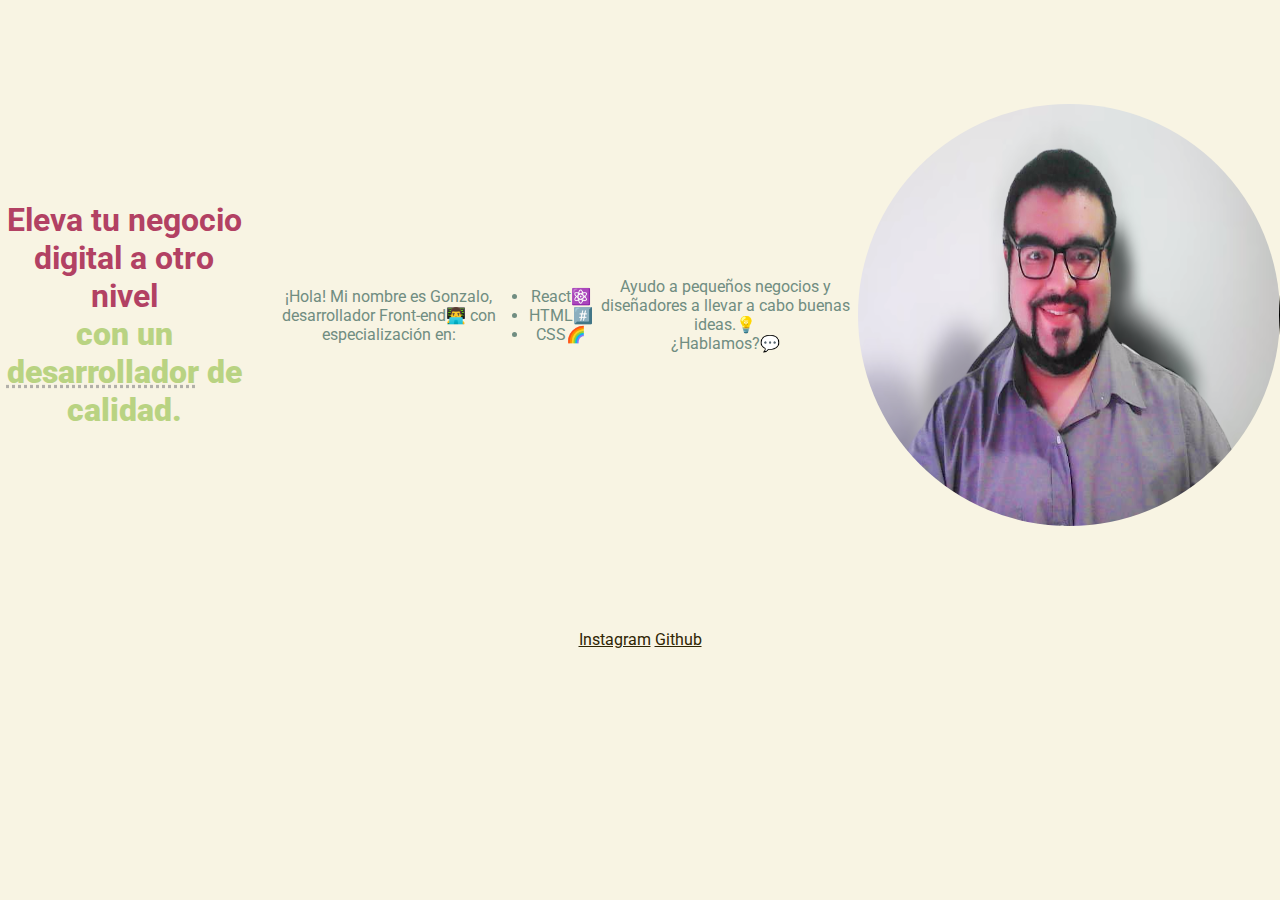
==== index.html @ 26fc6f2a "Agrega un UL con los skills y afuera del elemento p (con los cambios necesarios)." ====
<!DOCTYPE html>
<html lang="es-ar">
<head>
    <meta charset="UTF-8">
    <meta name="viewport" content="width=device-width, initial-scale=1.0">
    <link rel="preconnect" href="https://fonts.googleapis.com">
    <link rel="preconnect" href="https://fonts.gstatic.com" crossorigin>
    <link href="https://fonts.googleapis.com/css2?family=Roboto:ital,wght@0,100;0,300;0,400;0,500;0,700;0,900;1,100;1,300;1,400;1,500;1,700;1,900&display=swap" rel="stylesheet">
    <link rel="stylesheet" href="reset.css">
    <link rel="stylesheet" href="style.css">
    <title>Portafolio</title>
</head>
    <body>
        <header></header>
        <main class="presentacion">
            <h1>Eleva tu negocio digital a otro nivel <br>
                <strong>con un <span>desarrollador</span> de calidad.</strong>
            </h1>
            <p>
                ¡Hola! Mi nombre es Gonzalo, desarrollador Front-end👨‍💻 con especialización 
                en:
            </p>
            <ul class="listado">
                <li>React⚛️</li>
                <li>HTML#️⃣</li>
                <li>CSS🌈</li>
            </ul>  
            <p>
                Ayudo a pequeños negocios y diseñadores a llevar a cabo buenas ideas.💡 
                <br>¿Hablamos?💬
            </p>
            <div class="foto_principal">
                <img src="./img/Gonzalo.png" alt="Foto de Presentación">
            </div>
        </main>
        <footer>
            <a href="http://www.instagram.com" target="_blank">Instagram</a>
            <a href="http://www.github.com" target="_blank">Github</a>
        </footer>
    </body>
</html>
---- style.css ----
body {
    background-color: rgba(248, 244, 227);
    height: 100vh;
    width: 100vw;
    box-sizing: border-box;
}

.presentacion {
    display: flex;
    align-items: center;
}

h1, p, strong, a, .listado {
    font-family: "Roboto", Arial, Helvetica, sans-serif;
}

h1 {
    text-align: center;
    color: rgb(178, 65, 99);
}

strong {
    color: rgb(185, 211, 130);
}

span {
    text-decoration: underline;
    text-decoration-color: rgba(128, 128, 128, 0.582);
    text-decoration-style: dotted;
}

p, .listado {
    text-align: center;
    color: rgb(112, 141, 129);
}

img {
    border-radius: 100%;
    width: 33dvi;
    height: 33dvi;
}

a {
    color: rgb(47, 37, 4);
}

a:visited {
    color:rgb(47, 62, 4);
}

a:hover {
    color: rgb(112, 141, 129);
}

.foto_principal {
    display: flex;
    justify-content: center;
    align-items: center;
    height: 70vh;
}

footer {
    text-align: center;
}
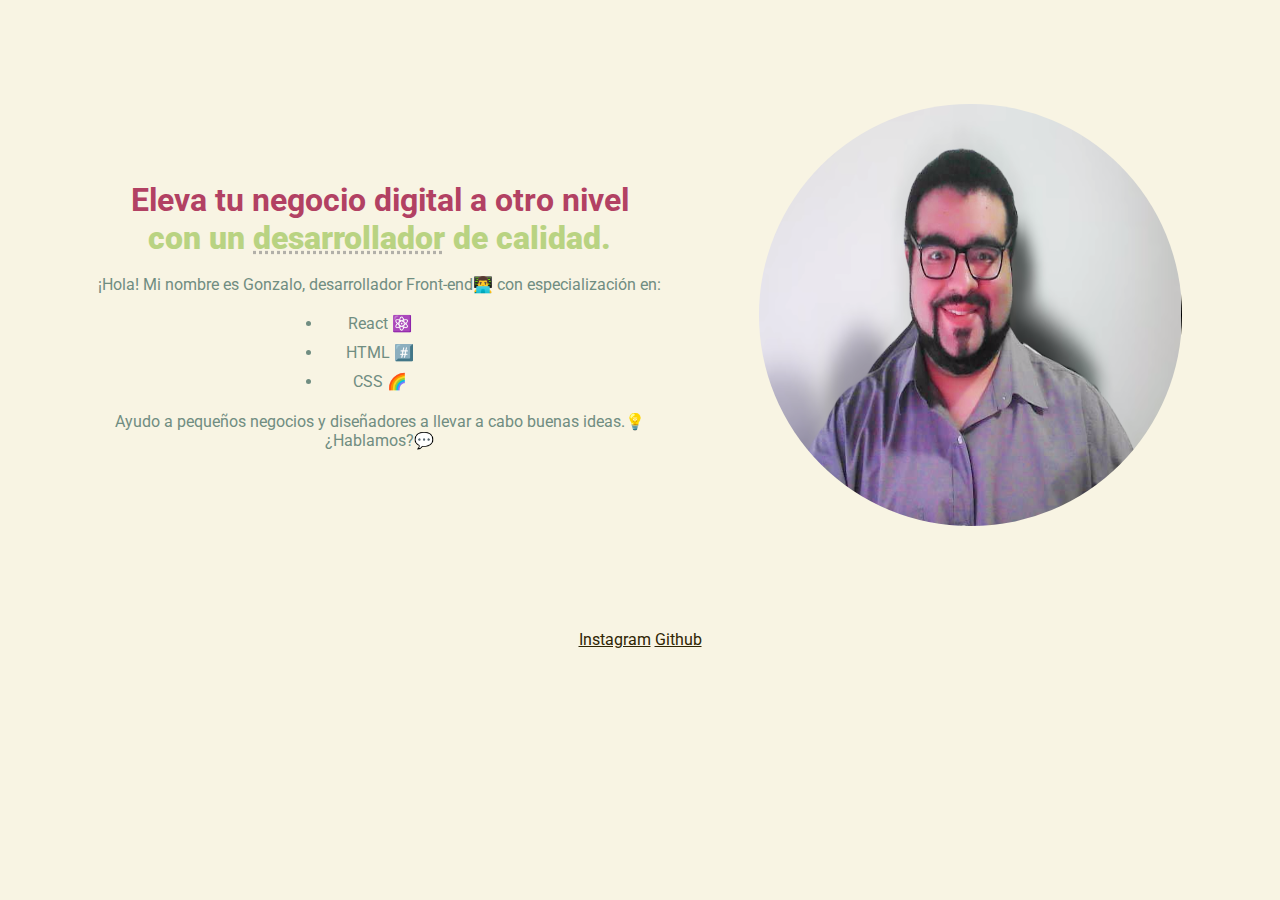
==== commit 9d9f8b00: "corregidas algunas cosas de CSS para responsive" ====
--- a/index.html
+++ b/index.html
@@ -11,24 +11,30 @@
     <title>Portafolio</title>
 </head>
     <body>
-        <header></header>
+        <header>
+        </header>
         <main class="presentacion">
-            <h1>Eleva tu negocio digital a otro nivel <br>
-                <strong>con un <span>desarrollador</span> de calidad.</strong>
-            </h1>
-            <p>
-                ¡Hola! Mi nombre es Gonzalo, desarrollador Front-end👨‍💻 con especialización 
-                en:
-            </p>
-            <ul class="listado">
-                <li>React⚛️</li>
-                <li>HTML#️⃣</li>
-                <li>CSS🌈</li>
-            </ul>  
-            <p>
-                Ayudo a pequeños negocios y diseñadores a llevar a cabo buenas ideas.💡 
-                <br>¿Hablamos?💬
-            </p>
+            <section class="presentacion__contenido">
+                <h1 class="presentacion__contenido__titulo">Eleva tu negocio digital a otro nivel <br>
+                    <strong>con un <span>desarrollador</span> de calidad.</strong>
+                </h1>
+                <p>
+                    ¡Hola! Mi nombre es Gonzalo, desarrollador Front-end👨‍💻 con especialización 
+                    en:
+                </p>
+    
+                <ul class="presentacion__listado">
+                    <li>React ⚛️</li>
+                    <li>HTML #️⃣</li>
+                    <li>CSS 🌈</li>
+                </ul>
+    
+                <p>
+                    Ayudo a pequeños negocios y diseñadores a llevar a cabo buenas ideas.💡 
+                    <br>¿Hablamos?💬
+                </p>
+            </section>
+            
             <div class="foto_principal">
                 <img src="./img/Gonzalo.png" alt="Foto de Presentación">
             </div>
--- a/style.css
+++ b/style.css
@@ -5,13 +5,10 @@
     box-sizing: border-box;
 }
 
-.presentacion {
-    display: flex;
-    align-items: center;
-}
-
-h1, p, strong, a, .listado {
+h1, p, strong, a, .presentacion__listado {
     font-family: "Roboto", Arial, Helvetica, sans-serif;
+    color: rgb(112, 141, 129);
+    margin: 2vh 0;
 }
 
 h1 {
@@ -29,19 +26,51 @@
     text-decoration-style: dotted;
 }
 
-p, .listado {
+.presentacion {
+    display: flex;
+    align-items: center;
+    justify-content: space-evenly;
+}
+
+ul {
+    display: block;
+    list-style-position: outside;
+    padding-left: 40%;
+    padding-right: 40%;
+    margin: 0;
+}
+
+li {
+    display: list-item;
+    align-items: center;
+    margin: 5px 0px;
+    padding-left: 0;
+    padding-right: 0%;
+    line-height: 1.5;
+}
+
+.presentacion__listado {
     text-align: center;
-    color: rgb(112, 141, 129);
+}
+
+p {
+    text-align: center;
 }
 
 img {
     border-radius: 100%;
-    width: 33dvi;
-    height: 33dvi;
+    width: 33vw;
+    height: 33vw;
 }
 
 a {
     color: rgb(47, 37, 4);
+}
+
+li::marker {
+    margin-right: 0;
+    font-size: 1em;
+    color: rgb(112, 141, 129);
 }
 
 a:visited {
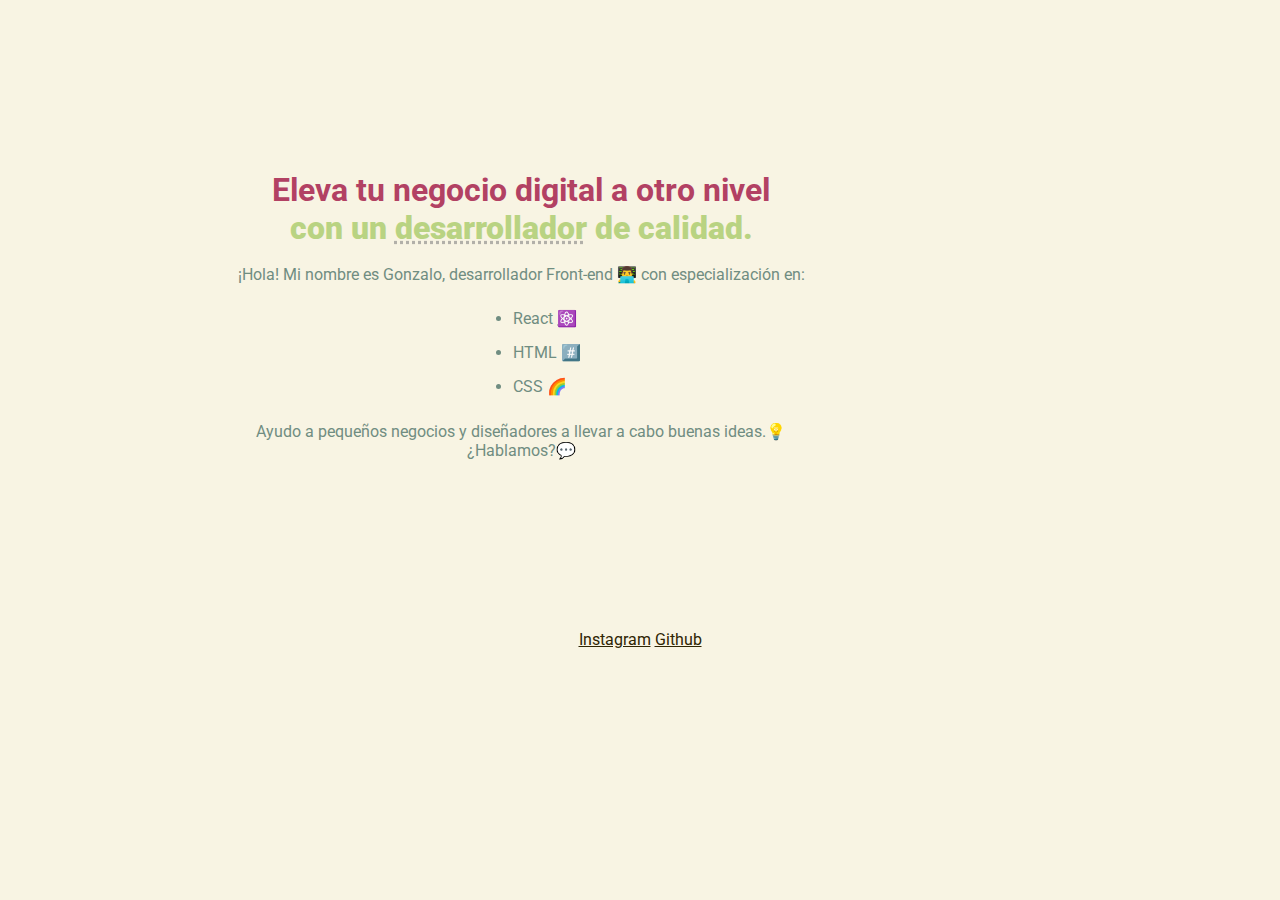
==== commit 6eabe5ea: "cambios sancho" ====
--- a/index.html
+++ b/index.html
@@ -19,12 +19,12 @@
                     <strong>con un <span>desarrollador</span> de calidad.</strong>
                 </h1>
                 <p>
-                    ¡Hola! Mi nombre es Gonzalo, desarrollador Front-end👨‍💻 con especialización 
+                    ¡Hola! Mi nombre es Gonzalo, desarrollador Front-end 👨‍💻 con especialización 
                     en:
                 </p>
     
                 <ul class="presentacion__listado">
-                    <li>React ⚛️</li>
+                    <li>React <span>⚛️</span></li> 
                     <li>HTML #️⃣</li>
                     <li>CSS 🌈</li>
                 </ul>
@@ -36,7 +36,7 @@
             </section>
             
             <div class="foto_principal">
-                <img src="./img/Gonzalo.png" alt="Foto de Presentación">
+                <!-- <img src="./img/Gonzalo.png" alt="Foto de Presentación"> -->
             </div>
         </main>
         <footer>
--- a/style.css
+++ b/style.css
@@ -33,20 +33,21 @@
 }
 
 ul {
-    display: block;
-    list-style-position: outside;
-    padding-left: 40%;
-    padding-right: 40%;
-    margin: 0;
+    display: flex;
+    flex-direction: column;
+    justify-content: center;
+    align-items: center;
+    width: 100%;
 }
 
 li {
-    display: list-item;
-    align-items: center;
+    width: 1em;
+    white-space: nowrap;
+    /* display: list-item; */
+    /* align-items: center; */
     margin: 5px 0px;
-    padding-left: 0;
-    padding-right: 0%;
     line-height: 1.5;
+    /* list-style: none; */
 }
 
 .presentacion__listado {
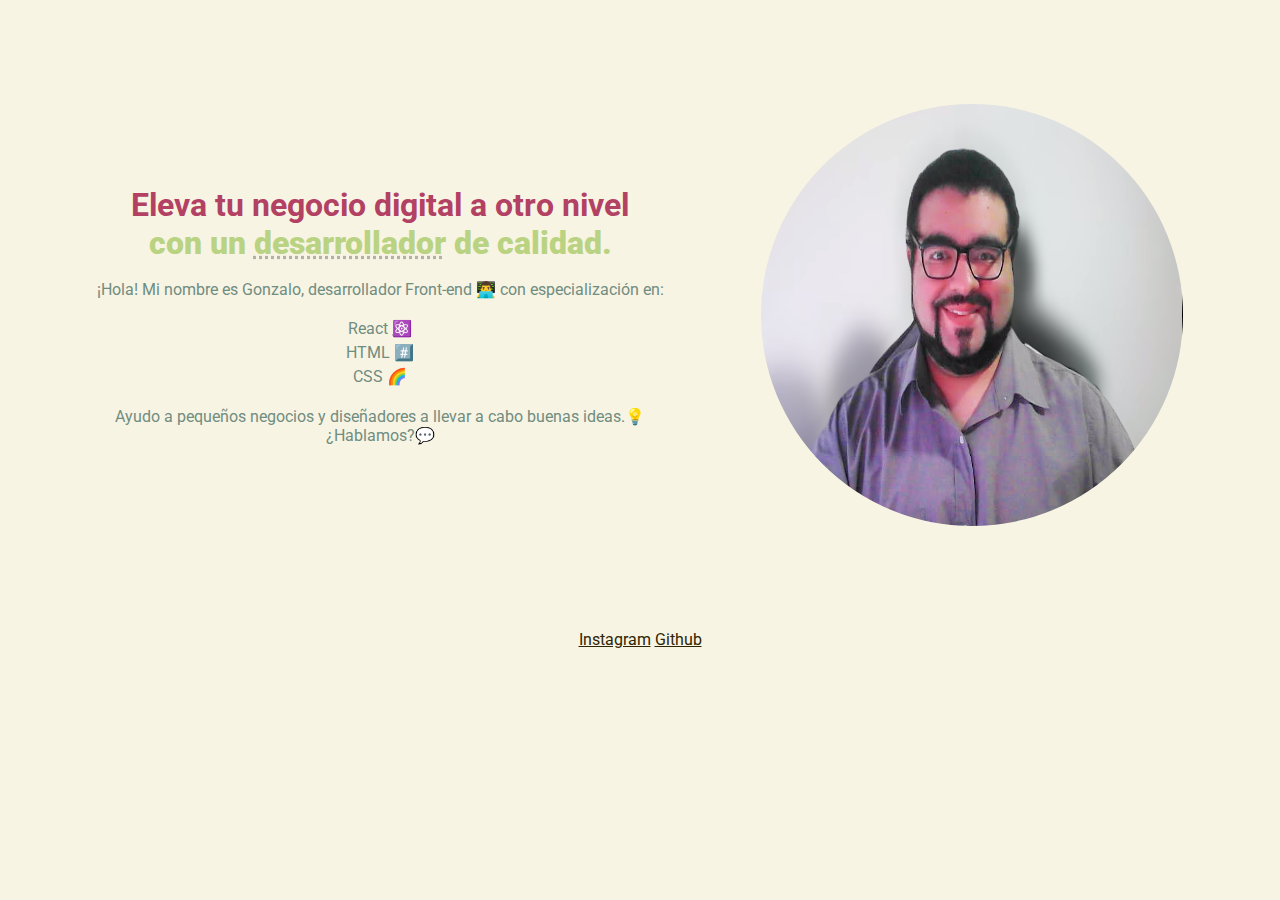
==== commit cca852db: "removidos los bullets y centrado correcto de las palabras" ====
--- a/index.html
+++ b/index.html
@@ -36,7 +36,7 @@
             </section>
             
             <div class="foto_principal">
-                <!-- <img src="./img/Gonzalo.png" alt="Foto de Presentación"> -->
+                <img src="./img/Gonzalo.png" alt="Foto de Presentación">
             </div>
         </main>
         <footer>
--- a/style.css
+++ b/style.css
@@ -39,15 +39,11 @@
     align-items: center;
     width: 100%;
 }
-
+  
 li {
-    width: 1em;
+    list-style: none;
     white-space: nowrap;
-    /* display: list-item; */
-    /* align-items: center; */
-    margin: 5px 0px;
     line-height: 1.5;
-    /* list-style: none; */
 }
 
 .presentacion__listado {
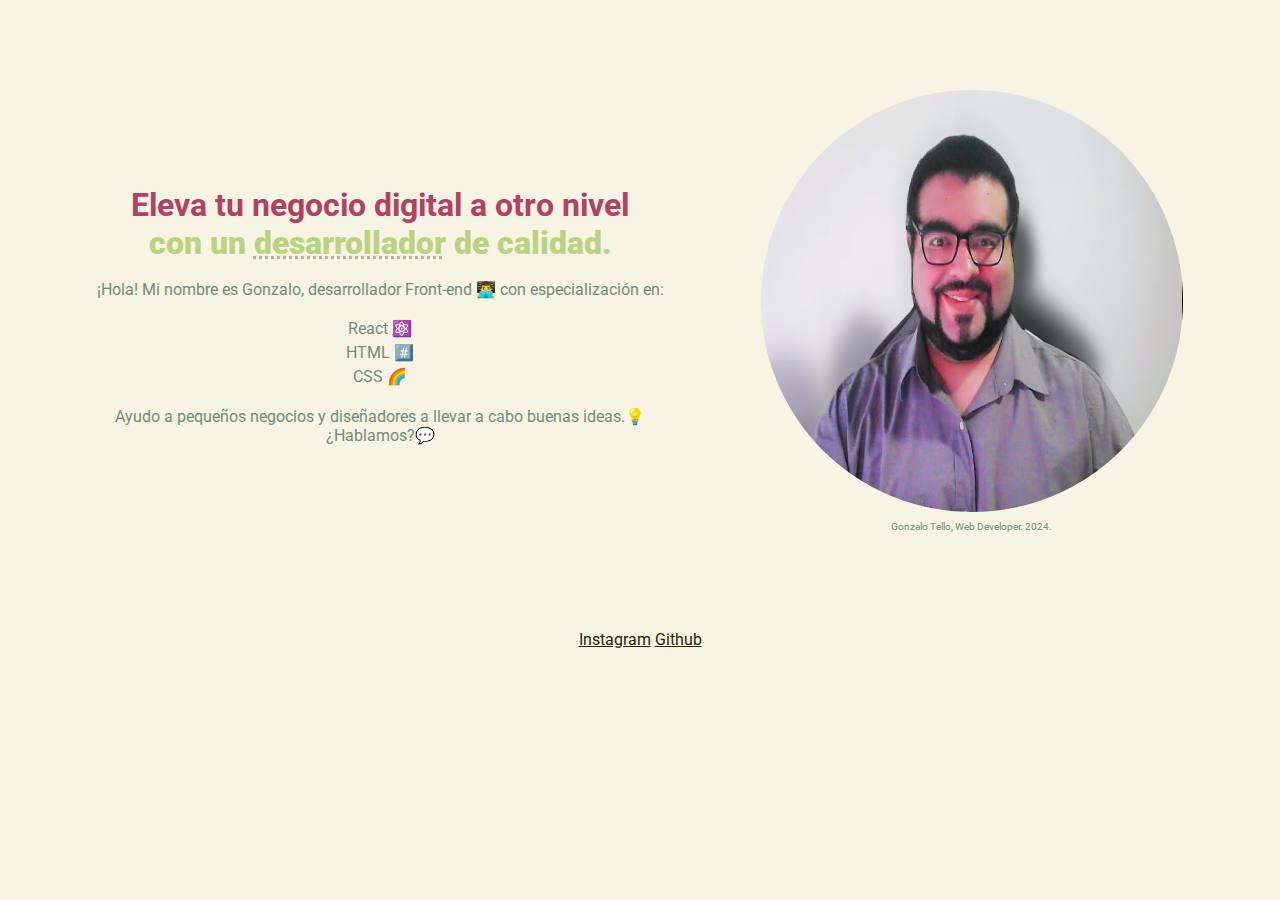
==== commit 74b61a77: "Mejor organización en CSS" ====
--- a/index.html
+++ b/index.html
@@ -23,7 +23,7 @@
                     en:
                 </p>
     
-                <ul class="presentacion__listado">
+                <ul class="presentacion__contenido__listado">
                     <li>React <span>⚛️</span></li> 
                     <li>HTML #️⃣</li>
                     <li>CSS 🌈</li>
@@ -35,13 +35,14 @@
                 </p>
             </section>
             
-            <div class="foto_principal">
+            <figure class="presentacion__foto_principal">
                 <img src="./img/Gonzalo.png" alt="Foto de Presentación">
-            </div>
+                <figcaption class="presentacion__foto_principal__caption">Gonzalo Tello, Web Developer. 2024.</figcaption>
+            </figure>
         </main>
         <footer>
-            <a href="http://www.instagram.com" target="_blank">Instagram</a>
-            <a href="http://www.github.com" target="_blank">Github</a>
+            <a class="enlaces" href="http://www.instagram.com" target="_blank">Instagram</a>
+            <a class="enlaces" href="http://www.github.com" target="_blank">Github</a>
         </footer>
     </body>
 </html>--- a/style.css
+++ b/style.css
@@ -1,3 +1,5 @@
+/* ---------- Body y Elementos agrupados ---------- */
+
 body {
     background-color: rgba(248, 244, 227);
     height: 100vh;
@@ -5,11 +7,13 @@
     box-sizing: border-box;
 }
 
-h1, p, strong, a, .presentacion__listado {
+h1, p, strong, a, .presentacion__contenido__listado, .presentacion__foto_principal__caption {
     font-family: "Roboto", Arial, Helvetica, sans-serif;
     color: rgb(112, 141, 129);
     margin: 2vh 0;
 }
+
+/* ---------- Elementos únicos ---------- */
 
 h1 {
     text-align: center;
@@ -26,12 +30,6 @@
     text-decoration-style: dotted;
 }
 
-.presentacion {
-    display: flex;
-    align-items: center;
-    justify-content: space-evenly;
-}
-
 ul {
     display: flex;
     flex-direction: column;
@@ -44,10 +42,6 @@
     list-style: none;
     white-space: nowrap;
     line-height: 1.5;
-}
-
-.presentacion__listado {
-    text-align: center;
 }
 
 p {
@@ -64,6 +58,37 @@
     color: rgb(47, 37, 4);
 }
 
+footer {
+    text-align: center;
+}
+
+/* ---------- Clases ---------- */
+
+.presentacion {
+    display: flex;
+    align-items: center;
+    justify-content: space-evenly;
+}
+
+.presentacion__contenido__listado {
+    text-align: center;
+}
+
+.presentacion__foto_principal {
+    display: flex;
+    flex-direction: column;
+    justify-content: center;
+    align-items: center;
+    height: 70vh;
+}
+
+.presentacion__foto_principal__caption {
+    font-size: 0.6em;
+    margin: 0.9em;
+}
+
+/* ---------- Interacciones ---------- */
+
 li::marker {
     margin-right: 0;
     font-size: 1em;
@@ -76,15 +101,4 @@
 
 a:hover {
     color: rgb(112, 141, 129);
-}
-
-.foto_principal {
-    display: flex;
-    justify-content: center;
-    align-items: center;
-    height: 70vh;
-}
-
-footer {
-    text-align: center;
 }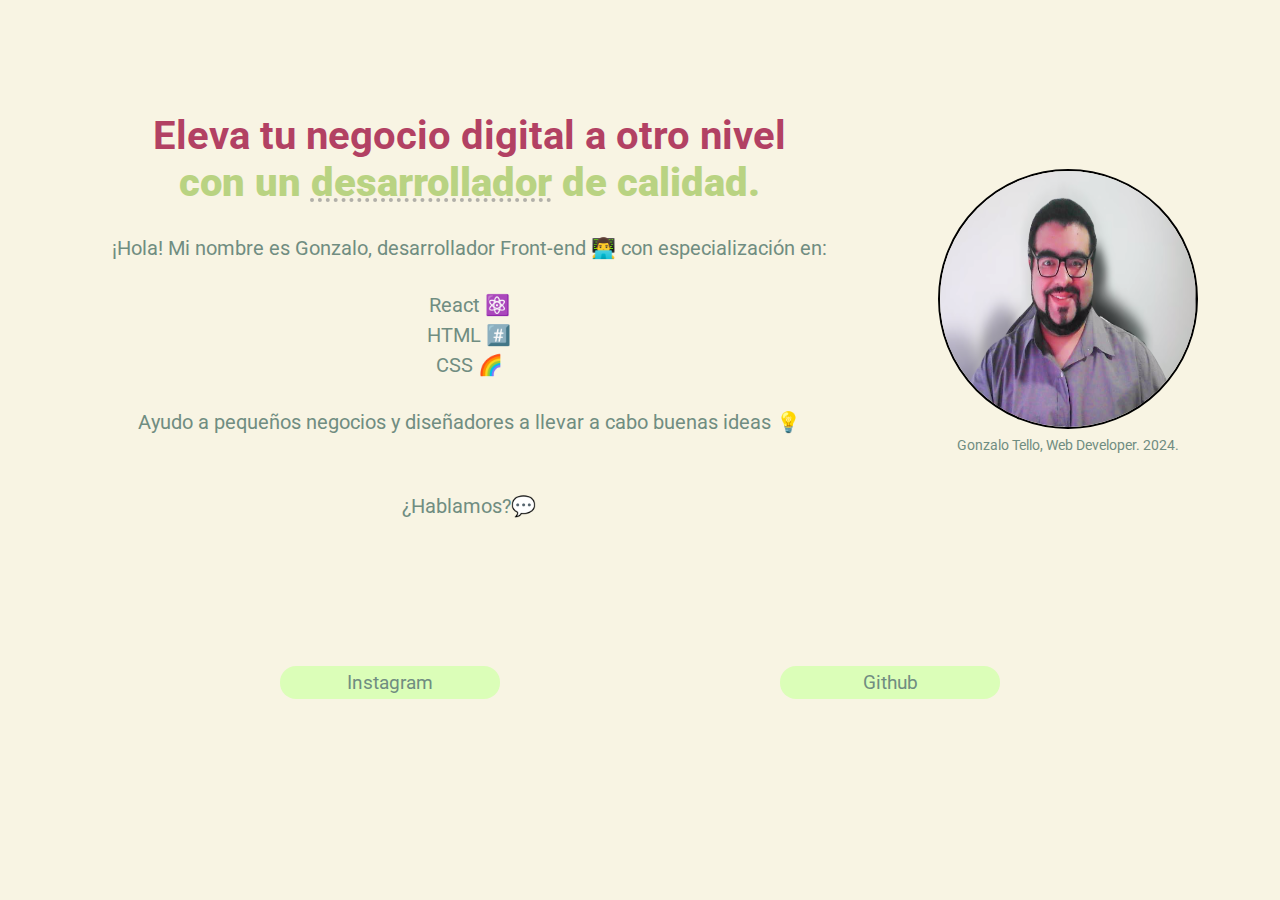
==== commit 72add22d: "versión final para terminar el portafolio" ====
--- a/index.html
+++ b/index.html
@@ -24,15 +24,18 @@
                 </p>
     
                 <ul class="presentacion__contenido__listado">
-                    <li>React <span>⚛️</span></li> 
+                    <li>React ⚛️</li> 
                     <li>HTML #️⃣</li>
                     <li>CSS 🌈</li>
                 </ul>
     
                 <p>
-                    Ayudo a pequeños negocios y diseñadores a llevar a cabo buenas ideas.💡 
-                    <br>¿Hablamos?💬
+                    Ayudo a pequeños negocios y diseñadores a llevar a cabo buenas ideas 💡
+                    <br>
                 </p>
+                <span class="presentacion__contenido__talk">
+                    ¿Hablamos?💬
+                </span>
             </section>
             
             <figure class="presentacion__foto_principal">
--- a/style.css
+++ b/style.css
@@ -7,10 +7,11 @@
     box-sizing: border-box;
 }
 
-h1, p, strong, a, .presentacion__contenido__listado, .presentacion__foto_principal__caption {
+h1, p, section, a, span, footer, .presentacion__contenido__listado, .presentacion__foto_principal__caption {
     font-family: "Roboto", Arial, Helvetica, sans-serif;
     color: rgb(112, 141, 129);
     margin: 2vh 0;
+    font-size: 40px;
 }
 
 /* ---------- Elementos únicos ---------- */
@@ -18,6 +19,12 @@
 h1 {
     text-align: center;
     color: rgb(178, 65, 99);
+}
+
+p {
+    text-align: center;
+    margin: 30px;
+    font-size: 0.5em;
 }
 
 strong {
@@ -28,6 +35,7 @@
     text-decoration: underline;
     text-decoration-color: rgba(128, 128, 128, 0.582);
     text-decoration-style: dotted;
+    color: rgb(185, 211, 130);
 }
 
 ul {
@@ -42,24 +50,22 @@
     list-style: none;
     white-space: nowrap;
     line-height: 1.5;
-}
-
-p {
-    text-align: center;
+    font-size: 0.5em;
 }
 
 img {
     border-radius: 100%;
-    width: 33vw;
-    height: 33vw;
-}
-
-a {
-    color: rgb(47, 37, 4);
+    width: 20vw;
+    height: 20vw;
+    border: 2px solid #000; /* 5px de ancho, línea sólida, color negro */
 }
 
 footer {
+    color: rgb(47, 37, 4);
+    display: flex;
     text-align: center;
+    justify-content: space-evenly;
+    flex-flow: row wrap;
 }
 
 /* ---------- Clases ---------- */
@@ -74,6 +80,16 @@
     text-align: center;
 }
 
+.presentacion__contenido__talk {
+    display: flex;
+    color: rgb(112, 141, 129);
+    justify-content: center;
+    margin-top: 60px;
+    text-decoration: none;
+    font-size: 0.5em;
+}
+
+
 .presentacion__foto_principal {
     display: flex;
     flex-direction: column;
@@ -83,8 +99,19 @@
 }
 
 .presentacion__foto_principal__caption {
-    font-size: 0.6em;
-    margin: 0.9em;
+    text-align: center;
+    font-size: 0.9em;
+    margin: 0.5em;
+}
+
+.enlaces {
+    width: 120px;
+    font-size: 1.2rem;
+    background-color:rgba(219, 254, 184);
+    justify-content: space-evenly;
+    padding: 5px 50px;
+    border-radius: 16px;
+    text-decoration: none;
 }
 
 /* ---------- Interacciones ---------- */
@@ -96,9 +123,9 @@
 }
 
 a:visited {
-    color:rgb(47, 62, 4);
+    color:rgb(122, 145, 141);
 }
 
 a:hover {
-    color: rgb(112, 141, 129);
+    color: rgba(112, 141, 129, 0.329);
 }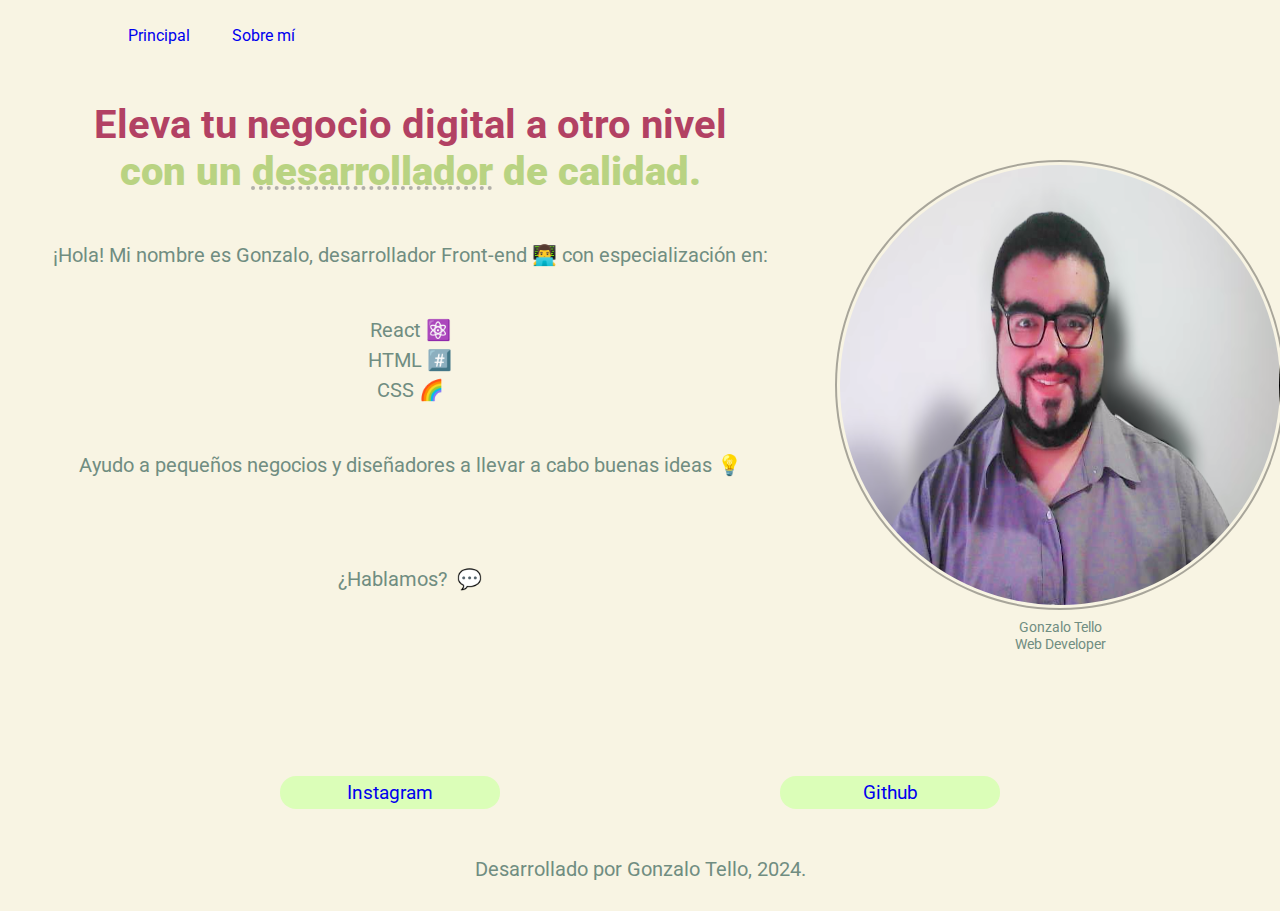
==== commit fdef1094: "agregado el header y 2da página, también modificados links, styles en nueva carpeta y estilizamiento" ====
--- a/index.html
+++ b/index.html
@@ -6,14 +6,20 @@
     <link rel="preconnect" href="https://fonts.googleapis.com">
     <link rel="preconnect" href="https://fonts.gstatic.com" crossorigin>
     <link href="https://fonts.googleapis.com/css2?family=Roboto:ital,wght@0,100;0,300;0,400;0,500;0,700;0,900;1,100;1,300;1,400;1,500;1,700;1,900&display=swap" rel="stylesheet">
-    <link rel="stylesheet" href="reset.css">
-    <link rel="stylesheet" href="style.css">
+    <link rel="stylesheet" href="./styles/reset.css">
+    <link rel="stylesheet" href="./styles/style.css">
     <title>Portafolio</title>
 </head>
     <body>
-        <header>
+        <header class="header">
+            <nav class="header__nav">
+                <a class="header__nav__link" href="index.html">Principal</a>
+                <a class="header__nav__link" href="about.html">Sobre mí</a>
+            </nav>
         </header>
         <main class="presentacion">
+            <div class="flex_column">
+            <div class="flex_row">
             <section class="presentacion__contenido">
                 <h1 class="presentacion__contenido__titulo">Eleva tu negocio digital a otro nivel <br>
                     <strong>con un <span>desarrollador</span> de calidad.</strong>
@@ -33,19 +39,24 @@
                     Ayudo a pequeños negocios y diseñadores a llevar a cabo buenas ideas 💡
                     <br>
                 </p>
-                <span class="presentacion__contenido__talk">
-                    ¿Hablamos?💬
-                </span>
+                <p class="presentacion__contenido__talk">
+                    ¿Hablamos?&#160;&#160;💬
+                </p>
             </section>
             
             <figure class="presentacion__foto_principal">
                 <img src="./img/Gonzalo.png" alt="Foto de Presentación">
-                <figcaption class="presentacion__foto_principal__caption">Gonzalo Tello, Web Developer. 2024.</figcaption>
+                <figcaption class="presentacion__foto_principal__caption">Gonzalo Tello<br>Web Developer</figcaption>
             </figure>
+            </div>
+            <div class="enlaces_div">
+                <a class="enlaces" href="http://www.instagram.com" target="_blank">Instagram</a>
+                <a class="enlaces" href="http://www.github.com" target="_blank">Github</a>
+            </div>
+            </div>
         </main>
         <footer>
-            <a class="enlaces" href="http://www.instagram.com" target="_blank">Instagram</a>
-            <a class="enlaces" href="http://www.github.com" target="_blank">Github</a>
+            <p>Desarrollado por Gonzalo Tello, 2024.</p>
         </footer>
     </body>
 </html>--- a/styles/style.css
+++ b/styles/style.css
@@ -0,0 +1,172 @@
+:root {
+    --font-uno: "Roboto", Arial, Helvetica, sans-serif;
+}
+
+/* ---------- Body y Elementos agrupados ---------- */
+
+body {
+    background-color: rgba(248, 244, 227);
+    height: 100vh;
+    width: 100vw;
+    box-sizing: border-box;
+}
+
+h1, p, section, span, footer, .presentacion__contenido__listado, .presentacion__foto_principal__caption {
+    font-family: var(--font-uno);
+    color: rgb(112, 141, 129);
+    margin: 2vh 0;
+    font-size: 40px;
+}
+
+/* ---------- Elementos únicos ---------- */
+
+h1 {
+    text-align: center;
+    color: rgb(178, 65, 99);
+}
+
+p {
+    text-align: center;
+    margin: 30px;
+    font-size: 0.5em;
+}
+
+strong {
+    color: rgb(185, 211, 130);
+}
+
+span {
+    text-decoration: underline;
+    text-decoration-color: rgba(128, 128, 128, 0.582);
+    text-decoration-style: dotted;
+    color: rgb(185, 211, 130);
+}
+
+ul {
+    display: flex;
+    flex-direction: column;
+    justify-content: center;
+    align-items: center;
+    width: 100%;
+}
+  
+li {
+    list-style: none;
+    white-space: nowrap;
+    line-height: 1.5;
+    font-size: 0.5em;
+}
+
+img {
+    border-radius: 100%;
+    width: 440px;
+    height: 440px;
+    outline: 2px solid #00000052;
+    outline-offset: 3px;
+}
+
+footer {
+    color: rgb(47, 37, 4);
+    display: flex;
+    text-align: center;
+    justify-content: space-evenly;
+}
+
+/* ---------- Clases ---------- */
+
+.header {
+    padding: 2% 0% 3% 7%;
+    font-size: 1em;
+    font-family: var(--font-uno);
+    display: flex;
+    flex-direction: row;
+}
+
+.header__nav>a {
+    text-decoration: none;
+    padding-left: 3vw;
+}
+
+.flex_row {
+    display: flex;
+    justify-content:center;
+    white-space: wrap;
+    gap: 20px;
+}
+
+.presentacion__contenido__listado {
+    text-align: center;
+}
+
+.presentacion__contenido__talk {
+    display: flex;
+    color: rgb(112, 141, 129);
+    justify-content: center;
+    margin-top: 60px;
+    text-decoration: none;
+    font-size: 0.5em;
+}
+
+.presentacion__foto_principal {
+    display: flex;
+    flex-direction: column;
+    justify-content: center;
+    align-items: center;
+    height: 70vh;
+    padding-top: 2vh;
+}
+
+.presentacion__foto_principal__caption {
+    width: 40%;
+    text-align: center;
+    font-size: 0.9em;
+    margin: 1em;
+}
+
+.presentacion__contenido {
+    width: 65%;
+    text-align: center;
+    margin: 0;
+    display: flex;
+    flex-direction: column;
+    align-items: center;
+}
+
+.presentacion__contenido__cuadro {
+    max-width: 80%;
+    border-radius: 3%;
+    border: 2px solid #00000052;
+}
+
+.enlaces {
+    width: 120px;
+    font-size: 1.2rem;
+    background-color:rgba(219, 254, 184);
+    text-align: center;
+    padding: 5px 50px;
+    border-radius: 16px;
+    text-decoration: none;
+    font-family: var(--font-uno);
+}
+
+.enlaces_div {
+    display: flex;
+    justify-content:space-evenly;
+    flex-flow: row wrap;
+    margin-top: 5vh;
+}
+/* ---------- Interacciones ---------- */
+
+li::marker {
+    margin-right: 0;
+    font-size: 1em;
+    color: rgb(112, 141, 129);
+}
+
+a:visited {
+    color:rgb(122, 145, 141);
+}
+
+a:hover {
+    color: rgba(112, 141, 129, 0.329);
+}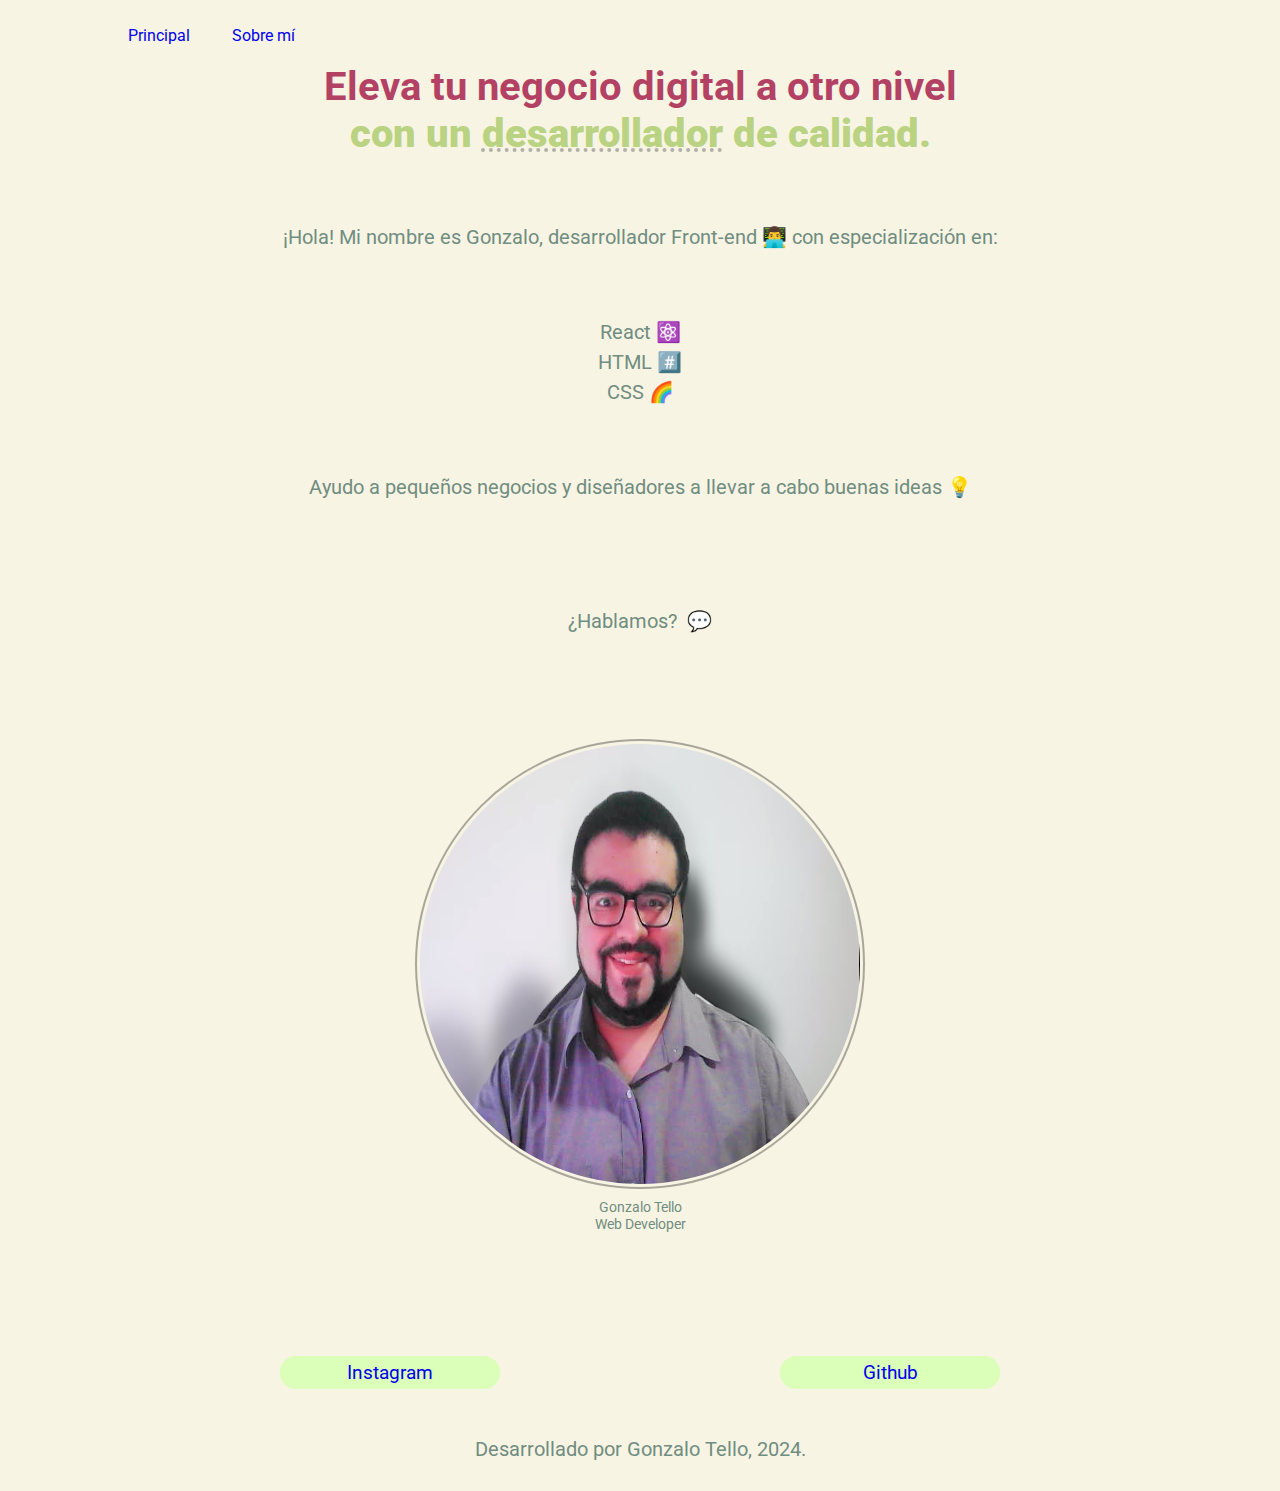
==== commit 2452781f: "portafolio terminado y estilizado, con responsive decente" ====
--- a/index.html
+++ b/index.html
@@ -19,40 +19,36 @@
         </header>
         <main class="presentacion">
             <div class="flex_column">
-            <div class="flex_row">
+            
             <section class="presentacion__contenido">
-                <h1 class="presentacion__contenido__titulo">Eleva tu negocio digital a otro nivel <br>
-                    <strong>con un <span>desarrollador</span> de calidad.</strong>
-                </h1>
-                <p>
+                <div class="flex_row">
+                    <h1 class="presentacion__contenido__titulo">Eleva tu negocio digital a otro nivel<br>
+                        <strong>con un <span>desarrollador</span> de calidad.</strong>
+                    </h1>
+                    <p>
                     ¡Hola! Mi nombre es Gonzalo, desarrollador Front-end 👨‍💻 con especialización 
                     en:
-                </p>
+                    </p>
     
-                <ul class="presentacion__contenido__listado">
-                    <li>React ⚛️</li> 
-                    <li>HTML #️⃣</li>
-                    <li>CSS 🌈</li>
-                </ul>
+                    <ul class="presentacion__contenido__listado">
+                        <li>React ⚛️</li> 
+                        <li>HTML #️⃣</li>
+                        <li>CSS 🌈</li>
+                    </ul>
     
-                <p>
-                    Ayudo a pequeños negocios y diseñadores a llevar a cabo buenas ideas 💡
-                    <br>
-                </p>
-                <p class="presentacion__contenido__talk">
-                    ¿Hablamos?&#160;&#160;💬
-                </p>
+                    <p>Ayudo a pequeños negocios y diseñadores a llevar a cabo buenas ideas 💡<br></p>
+                    <p class="presentacion__contenido__talk">¿Hablamos?&#160;&#160;💬</p>
+
+                </div>
             </section>
-            
             <figure class="presentacion__foto_principal">
                 <img src="./img/Gonzalo.png" alt="Foto de Presentación">
                 <figcaption class="presentacion__foto_principal__caption">Gonzalo Tello<br>Web Developer</figcaption>
-            </figure>
+            </figure>            
             </div>
             <div class="enlaces_div">
                 <a class="enlaces" href="http://www.instagram.com" target="_blank">Instagram</a>
                 <a class="enlaces" href="http://www.github.com" target="_blank">Github</a>
-            </div>
             </div>
         </main>
         <footer>
--- a/styles/style.css
+++ b/styles/style.css
@@ -75,7 +75,7 @@
 /* ---------- Clases ---------- */
 
 .header {
-    padding: 2% 0% 3% 7%;
+    padding: 2% 0% 0% 7%;
     font-size: 1em;
     font-family: var(--font-uno);
     display: flex;
@@ -90,8 +90,23 @@
 .flex_row {
     display: flex;
     justify-content:center;
+    flex-direction: column;
     white-space: wrap;
     gap: 20px;
+}
+
+.flex_column {
+    display: flex;
+    justify-content: center;
+}
+
+.presentacion__contenido {
+    width: 65%;
+    text-align: center;
+    margin: 0;
+    display: flex;
+    flex-direction: row;
+    align-items: center;
 }
 
 .presentacion__contenido__listado {
@@ -119,17 +134,8 @@
 .presentacion__foto_principal__caption {
     width: 40%;
     text-align: center;
-    font-size: 0.9em;
+    font-size: 0.9rem;
     margin: 1em;
-}
-
-.presentacion__contenido {
-    width: 65%;
-    text-align: center;
-    margin: 0;
-    display: flex;
-    flex-direction: column;
-    align-items: center;
 }
 
 .presentacion__contenido__cuadro {
@@ -155,6 +161,7 @@
     flex-flow: row wrap;
     margin-top: 5vh;
 }
+
 /* ---------- Interacciones ---------- */
 
 li::marker {
@@ -169,4 +176,74 @@
 
 a:hover {
     color: rgba(112, 141, 129, 0.329);
+}
+
+/* ---------- Media Queries ---------- */
+
+@media (max-width:1450px) {
+    .flex_column {
+        display: flex;
+        flex-direction: column;
+        justify-content: center;
+
+    }
+
+    .presentacion__contenido {
+        width: 100%;
+        display: flex;
+        justify-content: space-around;
+    }
+
+    .flex_row {
+        width: 100%;
+        align-items: center;
+    }
+}
+
+@media (max-width: 784px) {
+    .flex_row {
+        width: 80%;
+        white-space: wrap;
+        display: flex;
+        flex-direction: column;
+        justify-content: center;
+
+    }
+
+    .presentacion__contenido {
+        display: flex;
+        justify-content: space-around;
+        white-space: nowrap;
+    }
+
+    .presentacion__foto_principal {
+        height: 50vh;
+    }
+}
+
+@media (max-width: 488px) {
+    img {
+        width: 18em;
+        height: 20em;
+    }
+
+    .presentacion__foto_principal {
+        display: flex;
+        width: 100%;
+        height: 300px;
+    }
+
+    .enlaces_div {
+        flex-direction: column;
+        align-items: center;
+        gap: 1rem;
+    }
+
+    .header {
+        padding-top: 4%;
+    }
+
+    .header__nav>a {
+        padding-left: 5vw;
+    }
 }